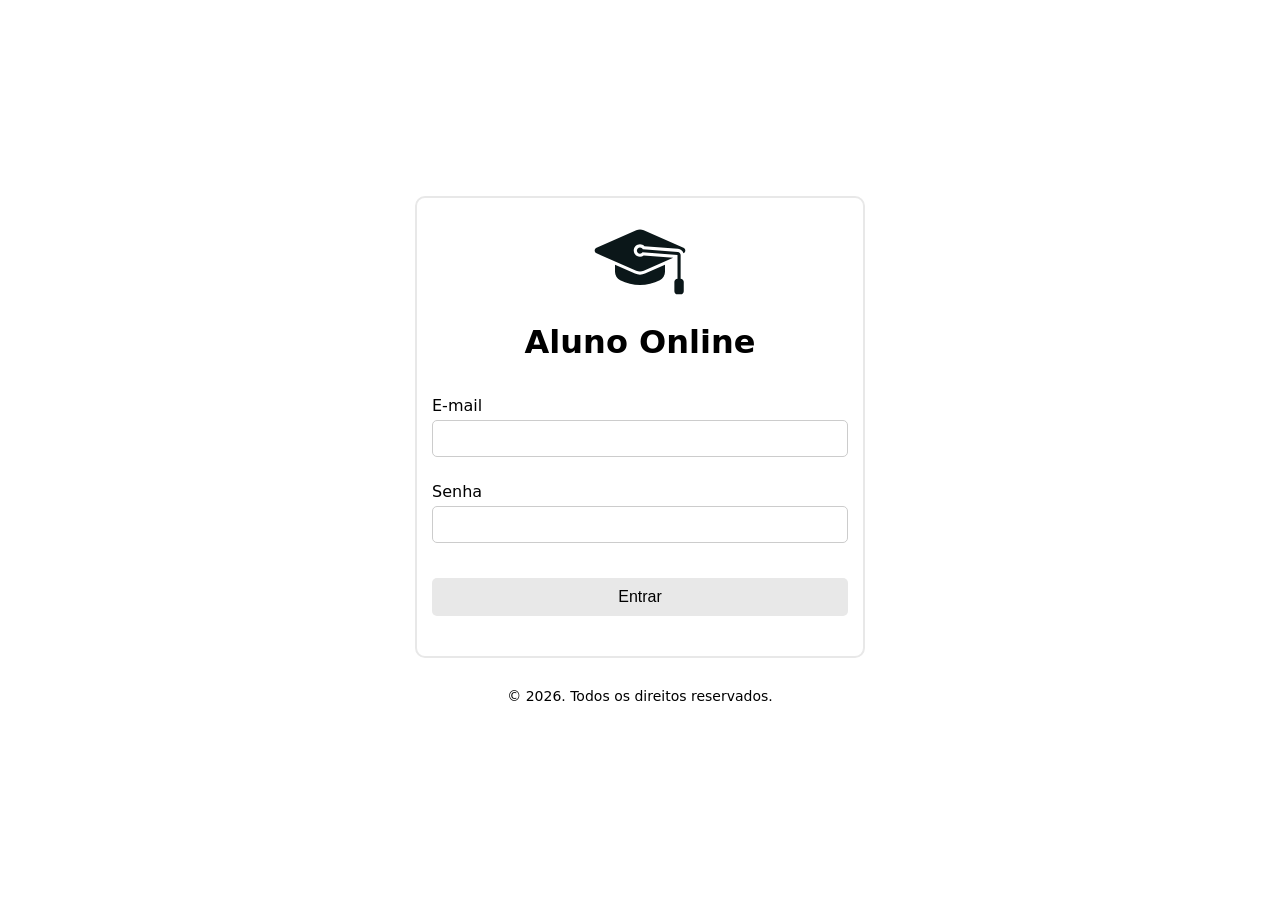
==== praticas/aluno-online-vanilla/login.html @ 9c021ee6 "." ====
<!DOCTYPE html>
<html lang="en">
<head>
    <meta charset="UTF-8">
    <meta name="viewport" content="width=device-width, initial-scale=1.0">
    <title>Login</title>
    <link rel="stylesheet" href="./src/login.css">
</head>
<body>

    <main class="container">
        <header class="header">
            <img src="./public/learn.svg" class="logo"/>
            <h1 class="title">Aluno Online</h1>
        </header>

        <form id="form-login" method="post">
            <label for="email">E-mail</label>
            <input type="email" id="email" name="email">
            <span id="email-error" class="error-message"></span>

            <label for="password">Senha</label>
            <input type="password" id="password" name="password">
            <span id="password-error" class="error-message"></span>

            <button type="submit">Entrar</button>
        </form>
    </main>

    <footer class="footer"> &copy; 2026. Todos os direitos reservados.</footer>

    <script src="./src/main.js"></script>

</body>
</html>
---- praticas/aluno-online-vanilla/src/login.css ----
* {
    margin: 0;
    padding: 0;
    box-sizing: border-box;
}

body {
    display: flex;
    flex-direction: column;
    justify-content: center;
    align-items: center;
    min-height: 100vh;
    font-family: system-ui, Avenir, Helvetica, Arial, sans-serif;
    gap: 30px;
}

.container {
    display: flex;
    flex-direction: column;
    justify-content: center;
    align-items: center;
    border: 2px solid rgb(232, 232, 232);
    border-radius: 10px;
    width: 450px;
    padding: 15px;
}

.header {
    display: flex;
    flex-direction: column;
    justify-content: center;
    align-items: center;
    margin-bottom: 20px;
}

.logo {
    width: 100px;
    height: 100px;
}

.title {
    margin-top: 10px;
}

form {
    display: flex;
    flex-direction: column;
    width: 100%;
}

label {
    margin-top: 15px;
    font-size: 16px;
}

input {
    padding: 10px;
    margin-top: 5px;
    margin-bottom: 10px;
    border: 1px solid #ccc;
    border-radius: 5px;
}

button {
    background-color: rgb(232, 232, 232);
    padding: 10px;
    margin-top: 25px;
    margin-bottom: 25px;
    border: none;
    border-radius: 5px;
    font-size: 16px;
    cursor: pointer;
}

footer {
    font-size: 14px;
}

.error-message {
    color: red;
}
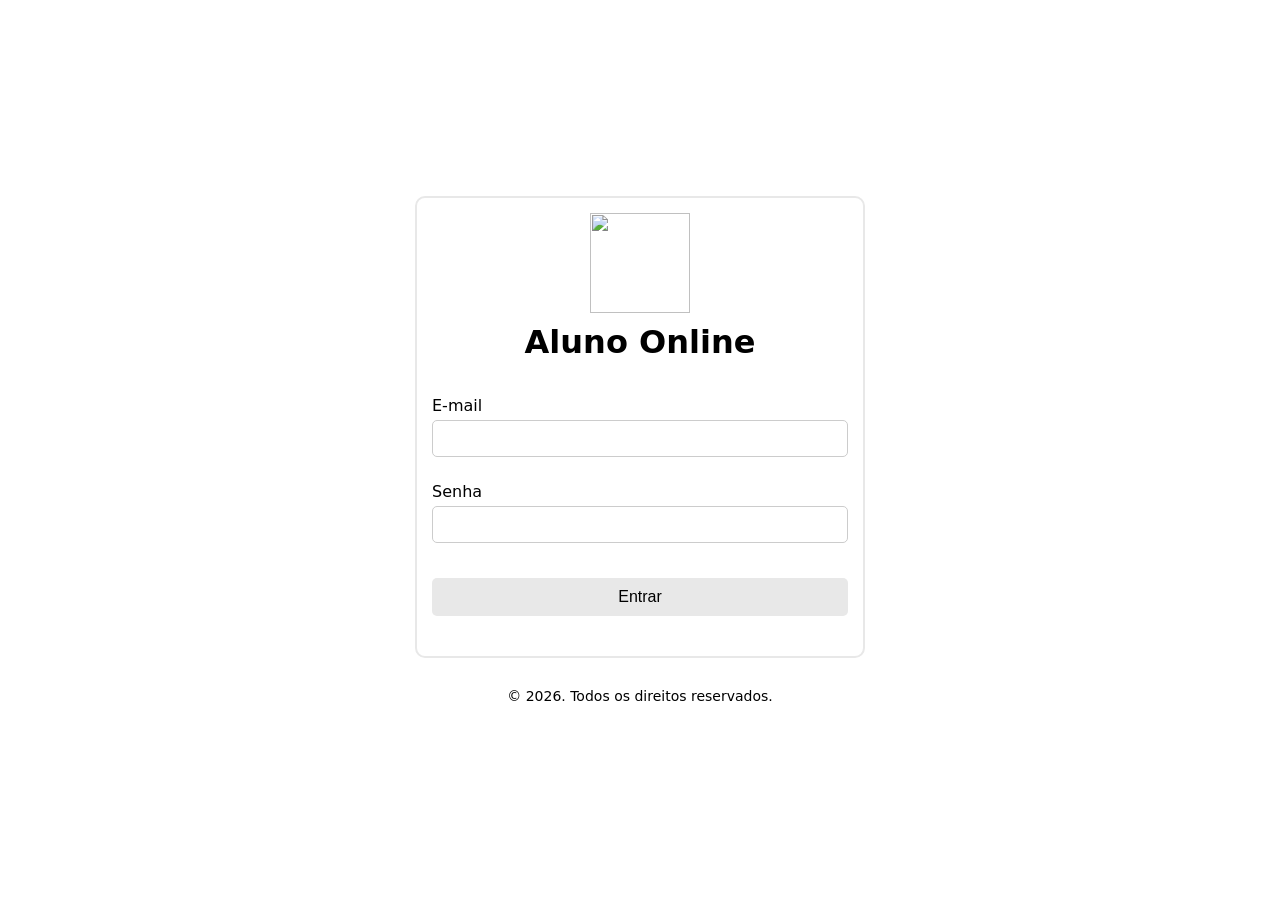
==== commit ad21ea89: "." ====
--- a/praticas/aluno-online-vanilla/login.html
+++ b/praticas/aluno-online-vanilla/login.html
@@ -10,7 +10,7 @@
 
     <main class="container">
         <header class="header">
-            <img src="./public/learn.svg" class="logo"/>
+            <img src="learn.svg" class="logo"/>
             <h1 class="title">Aluno Online</h1>
         </header>
 
